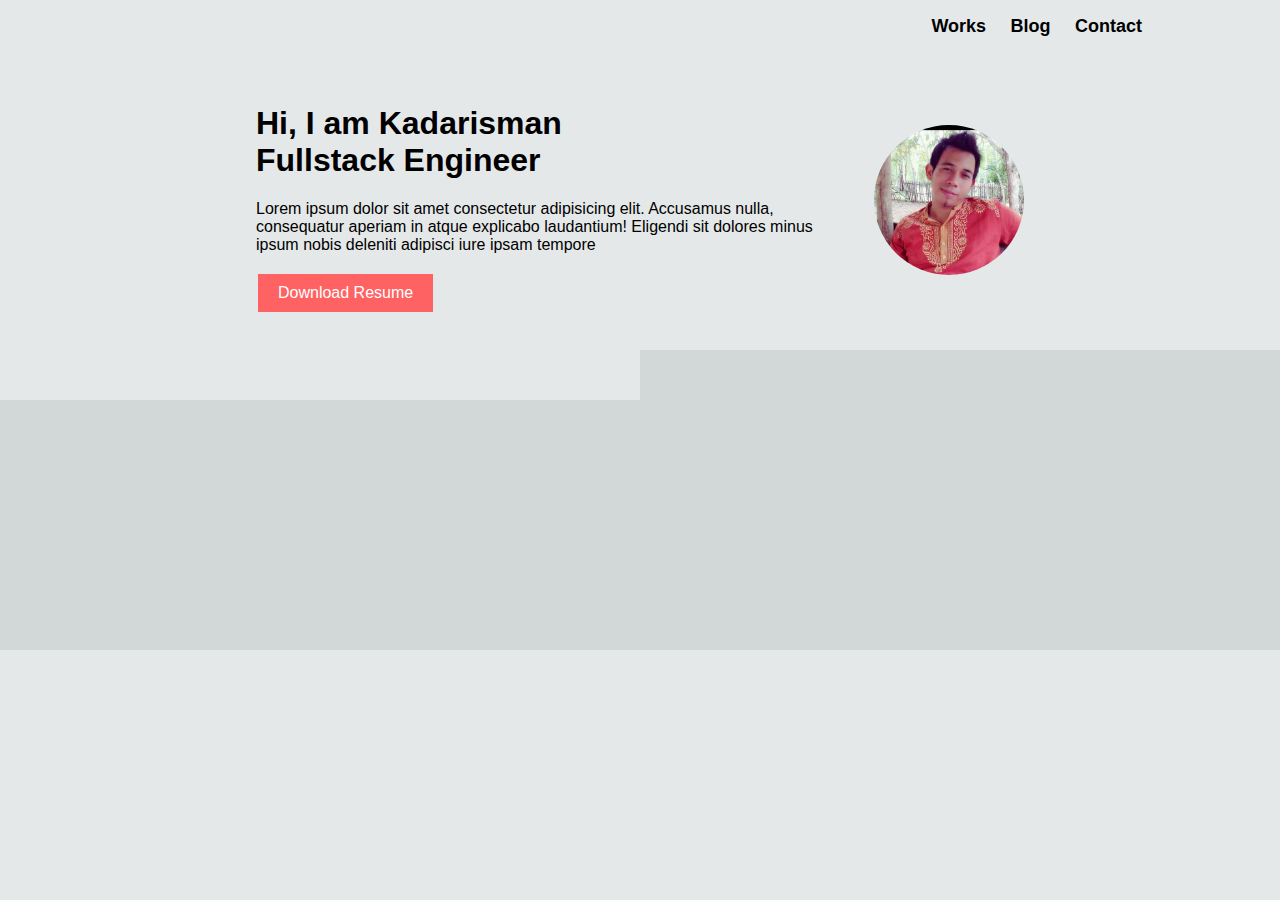
==== porto.html @ c69cc58c "css fundamental" ====
<!DOCTYPE html>
<html lang="en">
  <head>
    <meta charset="UTF-8" />
    <meta http-equiv="X-UA-Compatible" content="IE=edge" />
    <meta name="viewport" content="width=device-width, initial-scale=1.0" />
    <link rel="stylesheet" href="porto.css" />
    <title>Kadarisman</title>
  </head>
  <body>
    <nav class="navbar">
      <ul>
        <li><a href="#">Works</a></li>
        <li><a href="#">Blog</a></li>
        <li><a href="#">Contact</a></li>
      </ul>
    </nav>

    <div class="header">
      <div class="hero">
        <h1>
          Hi, I am Kadarisman <br />
          Fullstack Engineer
        </h1>
        <p>
          Lorem ipsum dolor sit amet consectetur adipisicing elit. Accusamus
          nulla, consequatur aperiam in atque explicabo laudantium! Eligendi sit
          dolores minus ipsum nobis deleniti adipisci iure ipsam tempore
        </p>
        <button class="button">Download Resume</button>
      </div>
      <img class="profil" src="img/profil.jpg" />
    </div>

    <!-- <div class="post">
      <span class="j-c">Recent post</span>
    </div> -->

    <div class="post">

      <div class="satu">

      </div>

      <div class="dua">

      </div>
    

    </div>
  </body>
</html>







<!--   
<br>
<span class="jp">Recent post</span>
<span class="jp2">Vie all</span>

<div class="body-card">
  <div class="card" style="margin-right: 20px">
    <h3>Making a design system from scratch</h3>
    <p>
      <span class="ri">12 Feb 2020&emsp;</span> |
      <span class="r2">&emsp;Design, Pattern</span>
    </p>
    <p>
      Lorem ipsum dolor sit amet consectetur adipisicing elit. Voluptas
      consequuntur eaque cum iure adipisci iusto libero a, facere ab non
      quod saepe officiis officia aliquam ut doloremque iste architecto
      eos.
    </p>
  </div>

  <div class="card">
    <h3>Making a design system from scratch</h3>
    <p>
      <span class="ri">12 Feb 2020&emsp;</span> |
      <span class="r2">&emsp;Design, Pattern</span>
    </p>
    <p>
      Lorem ipsum dolor sit amet consectetur adipisicing elit. Voluptas
      consequuntur eaque cum iure adipisci iusto libero a, facere ab non
      quod saepe officiis officia aliquam ut doloremque iste architecto
      eos.
    </p>
  </div>
</div> -->
---- porto.css ----
body{
    background-color : #E5E8E8;
    font-family: arial;
    max-width: 100%;
    margin: auto;
}
.navbar{
    height: 50px;
}
.navbar a{
    text-decoration: none;
    font-size: 18px;
    font-family: sans-serif;
    padding: 14px 10px
}
.navbar ul{
    padding: 10px
    margin-top: 0px;
    margin-right: 10%;
    float: right;
}
.navbar li{
    list-style: none;
    display: inline;
}
.navbar li a{
    color:black;
    font-weight: bold;
}
.navbar li a:hover{
    color:#7F8C8D;
}
.header{
    margin-left: 20%;
    margin-right: 20%;
    margin-top: 50px;
    margin-bottom: 50px;
    width: 60%;
    height: 200px;
    display: flex;
    justify-content: center;
    align-items: center;
}
.profil{
    width:150px;
    height:150px;
    border-radius: 50%;
    margin-left:50px;
}
.button {
    background-color: #ff6262;
    border: none;
    color: white;
    padding: 10px 20px;
    text-align: center;
    text-decoration: none;
    display: inline-block;
    font-size: 16px;
    margin: 4px 2px;
    cursor: pointer;
  }
  .button:hover{
    background-color: #ec3420;
  }
  .post{
    width: 100%;
    height : 300px;
    background-color :#d2d7d7;
    display: flex;
    //justify-content: center;
    //align-items: center; 
  }
  .satu{
    background-color : #E5E8E8;
    width: 25%;
    height: 50px;
    float : left;
  }
  .dua{
    background-color : #E5E8E8;
    width : 25%;
    height : 50px;
    float : left;
  }

/*   
  .card {
    background-color:#E5E8E8;
    width : 25%;
    margin-top: 10px;
    margin-bottom: 20px;
    padding-left: 20px;
    padding-right: 20px;
    padding-top: 0px;
    float:left;
  }
  .body-card{
      margin-left: 20%;
  }
  .jp{
    margin-left: 20%;
  }
  .jp2{
    //float:right;
    //margin-right: 30%;
    margin-left: 20%;
  } */
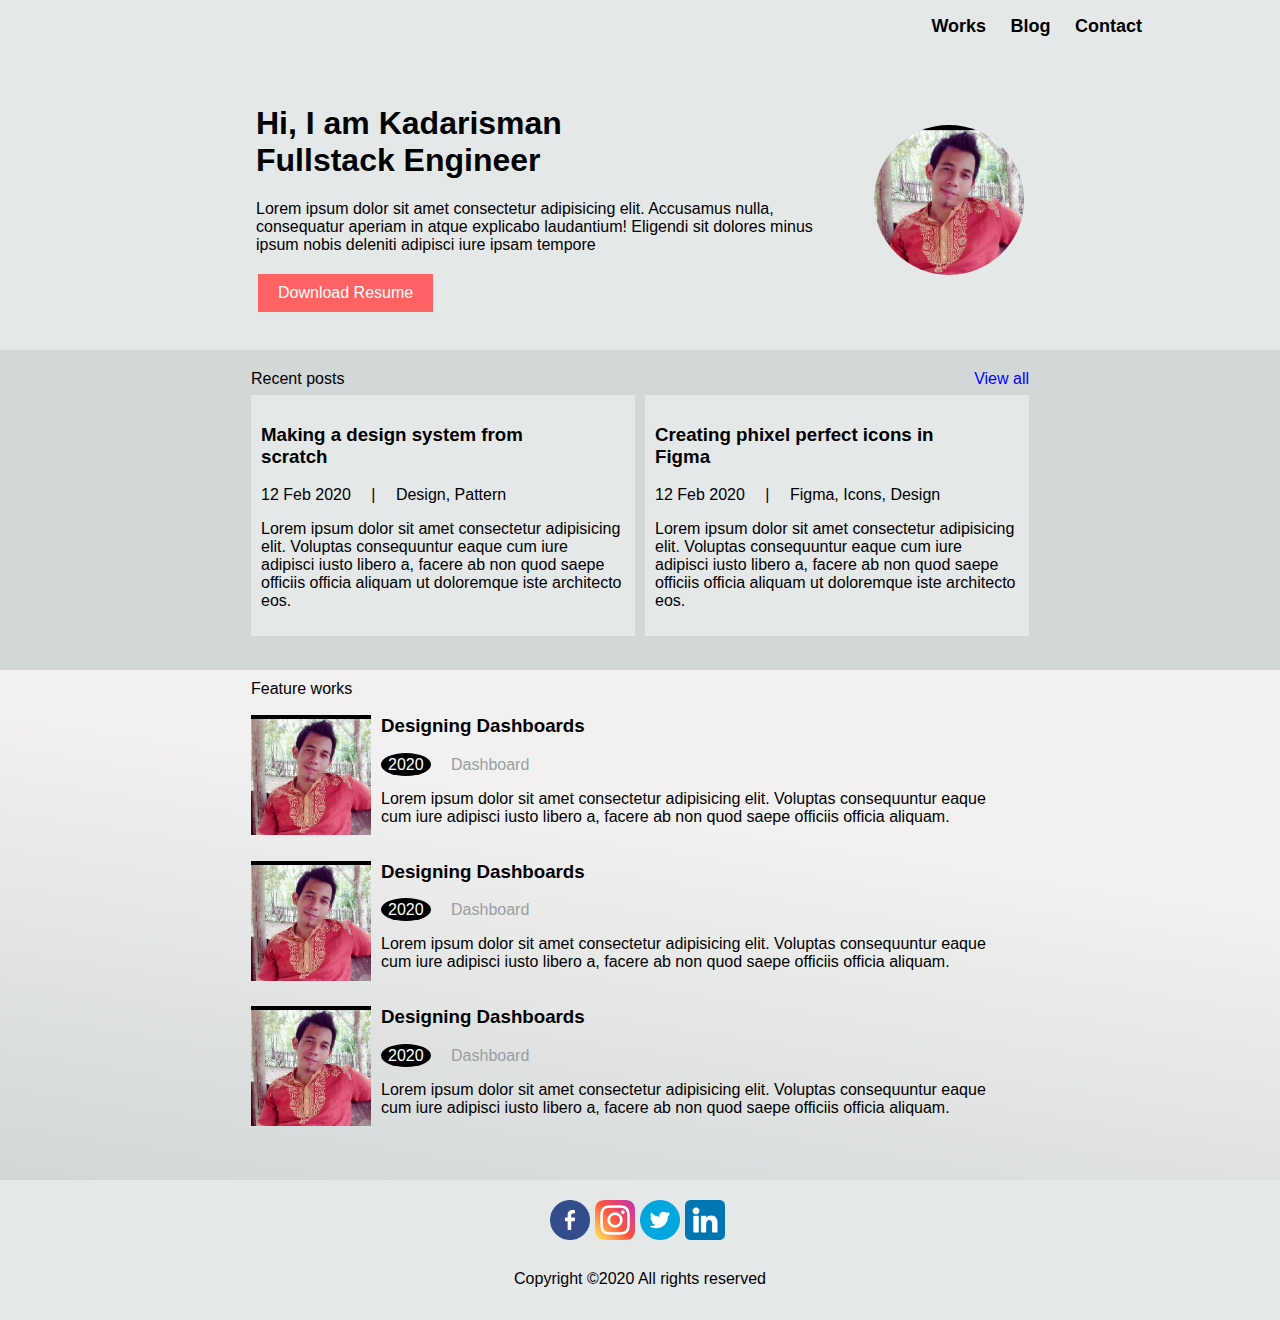
==== commit 76b17213: "simple html css porto tamplate" ====
--- a/porto.html
+++ b/porto.html
@@ -32,62 +32,108 @@
       <img class="profil" src="img/profil.jpg" />
     </div>
 
-    <!-- <div class="post">
-      <span class="j-c">Recent post</span>
-    </div> -->
+    <div class="body-post">
+      <div class="post">
+        <div class="satu">
+          <span style="float: left">Recent posts</span>
+          <div class="satu-c">
+            <h3>Making a design system from <br>scratch</h3>
+            <p>
+              <span class="ri">12 Feb 2020&emsp;</span> |
+              <span class="r2">&emsp;Design, Pattern</span>
+            </p>
+            <p>
+              Lorem ipsum dolor sit amet consectetur adipisicing elit. Voluptas
+              consequuntur eaque cum iure adipisci iusto libero a, facere ab non
+              quod saepe officiis officia aliquam ut doloremque iste architecto
+              eos.
+            </p>
+          </div>
+        </div>
 
-    <div class="post">
+        <div class="dua">
+          <span style="float: right; color: blue">View all</span>
+          <div class="dua-c">
+            <h3>Creating phixel perfect icons in <br> Figma</h3>
+            <p>
+              <span class="ri">12 Feb 2020&emsp;</span> |
+              <span class="r2">&emsp;Figma, Icons, Design</span>
+            </p>
+            <p>
+              Lorem ipsum dolor sit amet consectetur adipisicing elit. Voluptas
+              consequuntur eaque cum iure adipisci iusto libero a, facere ab non
+              quod saepe officiis officia aliquam ut doloremque iste architecto
+              eos.
+            </p>
+          </div>
+        </div>
+      </div>
+    </div>
 
-      <div class="satu">
+    <div class="feature">
 
+      <div class="feature-satu">
+        <span style="float: left">Feature works</span>
+
+        <div class="feature-c">
+          <img class="fetaure-img" src="img/profil.jpg" />
+          <h3>Designing Dashboards</h3>
+          <p>
+            <span class="ri1-f">2020</span>
+            <span class="ri2-f">&emsp;Dashboard</span>
+          </p>
+          <p>
+            Lorem ipsum dolor sit amet consectetur adipisicing elit. Voluptas
+            consequuntur eaque cum iure adipisci iusto libero a, facere ab non
+            quod saepe officiis officia aliquam.
+          </p>
+        </div>
+
+        <div class="feature-c">
+          <img class="fetaure-img" src="img/profil.jpg" />
+          <h3>Designing Dashboards</h3>
+          <p>
+            <span class="ri1-f">2020</span>
+            <span class="ri2-f">&emsp;Dashboard</span>
+          </p>
+          <p>
+            Lorem ipsum dolor sit amet consectetur adipisicing elit. Voluptas
+            consequuntur eaque cum iure adipisci iusto libero a, facere ab non
+            quod saepe officiis officia aliquam.
+          </p>
+        </div>
+
+        <div class="feature-c">
+          <img class="fetaure-img" src="img/profil.jpg" />
+          <h3>Designing Dashboards</h3>
+          <p>
+            <span class="ri1-f">2020</span>
+            <span class="ri2-f">&emsp;Dashboard</span>
+          </p>
+          <p>
+            Lorem ipsum dolor sit amet consectetur adipisicing elit. Voluptas
+            consequuntur eaque cum iure adipisci iusto libero a, facere ab non
+            quod saepe officiis officia aliquam.
+          </p>
+        </div>
       </div>
 
-      <div class="dua">
+    </div>
 
-      </div>
-    
 
+    <div class="footer">
+      <img src="img/icon/facebook.png">
+      <img src="img/icon/instagram.png">
+      <img src="img/icon/twitter.png">
+      <img src="img/icon/linkedin.png">
     </div>
+
+    <div class="copy">
+      <center>
+      <span>Copyright &copy;2020 All rights reserved</span>
+      </center>
+    </div>
+
   </body>
 </html>
 
-
-
-
-
-
-
-<!--   
-<br>
-<span class="jp">Recent post</span>
-<span class="jp2">Vie all</span>
-
-<div class="body-card">
-  <div class="card" style="margin-right: 20px">
-    <h3>Making a design system from scratch</h3>
-    <p>
-      <span class="ri">12 Feb 2020&emsp;</span> |
-      <span class="r2">&emsp;Design, Pattern</span>
-    </p>
-    <p>
-      Lorem ipsum dolor sit amet consectetur adipisicing elit. Voluptas
-      consequuntur eaque cum iure adipisci iusto libero a, facere ab non
-      quod saepe officiis officia aliquam ut doloremque iste architecto
-      eos.
-    </p>
-  </div>
-
-  <div class="card">
-    <h3>Making a design system from scratch</h3>
-    <p>
-      <span class="ri">12 Feb 2020&emsp;</span> |
-      <span class="r2">&emsp;Design, Pattern</span>
-    </p>
-    <p>
-      Lorem ipsum dolor sit amet consectetur adipisicing elit. Voluptas
-      consequuntur eaque cum iure adipisci iusto libero a, facere ab non
-      quod saepe officiis officia aliquam ut doloremque iste architecto
-      eos.
-    </p>
-  </div>
-</div> -->--- a/porto.css
+++ b/porto.css
@@ -62,46 +62,96 @@
   .button:hover{
     background-color: #ec3420;
   }
+  .body-post{
+    background-color :#d2d7d7;
+    padding-top:10px;  
+    
+  }
+  .judul{
+    display: flex;
+    justify-content: center;
+     width: 50%;
+  }
   .post{
     width: 100%;
     height : 300px;
     background-color :#d2d7d7;
     display: flex;
-    //justify-content: center;
+    justify-content: center;
+    padding-top : 10px;
     //align-items: center; 
   }
   .satu{
-    background-color : #E5E8E8;
-    width: 25%;
-    height: 50px;
+   width: 30%;
+   height: 50px;
+    margin-right : 10px;
     float : left;
   }
+  .satu-c{
+    background-color : #E5E8E8;
+    padding : 10px;
+    margin-top : 25px;
+  }
   .dua{
-    background-color : #E5E8E8;
-    width : 25%;
+    width : 30%;
     height : 50px;
     float : left;
   }
+  .dua-c{
+    background-color : #E5E8E8;
+    padding : 10px;
+    margin-top : 25px;
+  }
+  .feature{
+    width: 100%;
+    height : 500px;
+    background: linear-gradient(189deg, rgba(242,240,240,1) 35%, rgba(210,215,215,1) 100%);
+    display: flex;
+    justify-content: center;
+    padding-top : 10px;
+    margin-bottom :10px;
+  }
 
-/*   
-  .card {
-    background-color:#E5E8E8;
-    width : 25%;
-    margin-top: 10px;
-    margin-bottom: 20px;
-    padding-left: 20px;
-    padding-right: 20px;
-    padding-top: 0px;
-    float:left;
+  .feature-c{
+    margin-top : 35px;
   }
-  .body-card{
-      margin-left: 20%;
-  }
-  .jp{
-    margin-left: 20%;
-  }
-  .jp2{
-    //float:right;
-    //margin-right: 30%;
-    margin-left: 20%;
-  } */+  
+  .feature-satu{
+    width: 60%;
+    height: 50px;
+     margin-right : 10px;
+     float : left;
+   }   
+.fetaure-img{
+  width:120px;
+  height:120px;
+  float : left;
+  margin-right :10px;
+}
+.ri1-f{
+  background-color:black;
+  color:white;
+  padding: 3px 7px 3px 7px;  
+  border-radius: 50%;
+}
+.ri2-f{
+  color : #96a0a0;
+}
+
+.footer{
+  height: 50px; 
+  display: flex;
+  justify-content: center;
+  padding-top : 10px;
+  margin-bottom :10px;
+  padding: 10px;
+ }   
+ .footer img{
+   margin-right : 5px;
+   width:40px;
+   height :40px;
+ }
+
+.copy{
+  height:50px;
+}